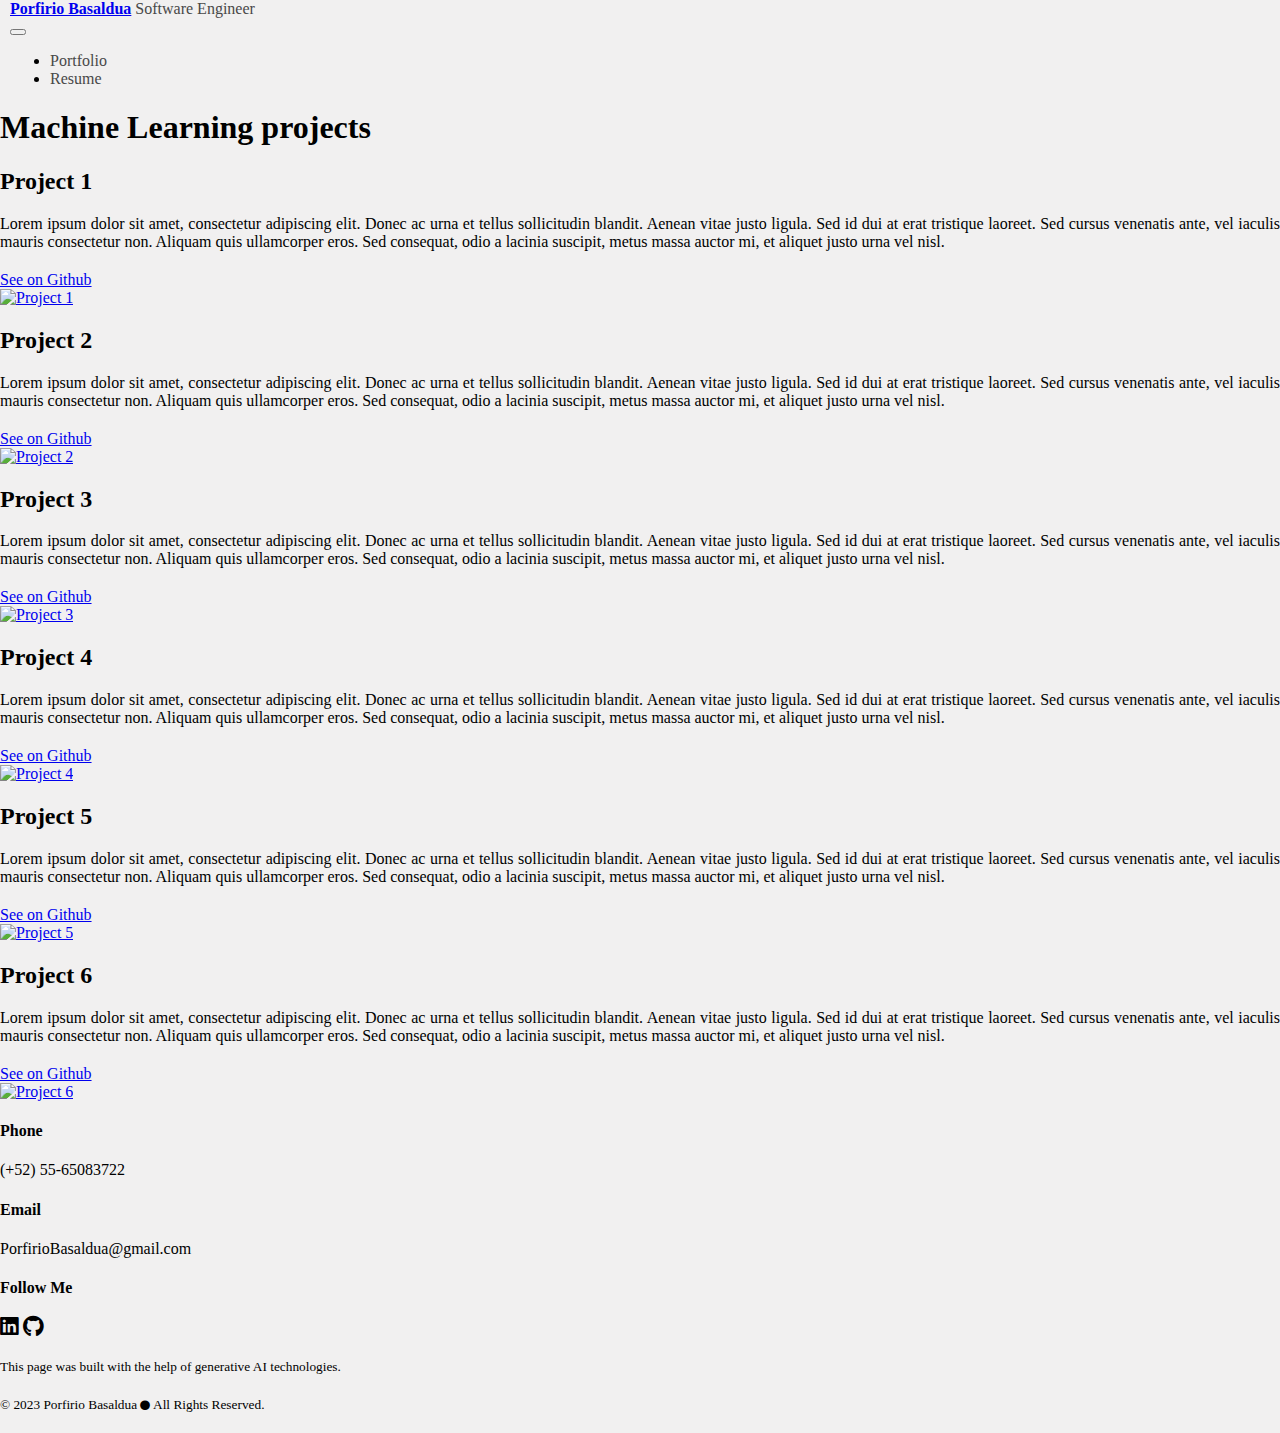
==== portfolio.html @ 21e63aad "Re-style the portfolio section" ====
<!DOCTYPE html>
<html lang="en">

<head>
    <meta charset="UTF-8">
    <title>My Page</title>
    <meta name="description" content="An overview of my professional profile!">
    <meta name="keywords"
        content="Python, Deep Learning, Artificial Inelligence, Machine Learning, Software engineering">
    <meta name="author" content="Porfirio Basaldua">
    <meta name="viewport" content="width=device-width, initial-scale=1.0">

    <!-- Bootstrap CSS -->
    <link href="https://cdn.jsdelivr.net/npm/bootstrap@5.0.2/dist/css/bootstrap.min.css" rel="stylesheet"
        integrity="sha384-EVSTQN3/azprG1Anm3QDgpJLIm9Nao0Yz1ztcQTwFspd3yD65VohhpuuCOmLASjC" crossorigin="anonymous">

    <!-- Custom CSS -->
    <link rel="stylesheet" href="style.css">

    <!-- SEO optimization -->
    <link rel="canonical" href="https://www.example.com/my-page">

    <!-- Font Awesome Icons -->
    <link rel="stylesheet" href="https://cdnjs.cloudflare.com/ajax/libs/font-awesome/5.15.3/css/all.min.css"
        crossorigin="anonymous" referrerpolicy="no-referrer" />

</head>

<body>
    <div class="container-fluid d-flex flex-column align-items-start justify-content-center">
        <!-- Menu bar -->
        <nav class="navbar navbar-expand-md navbar-light w-100 my-4">
            <div class="justify-content-start">
                <a class="navbar-brand font-weight-bold mr-1" href="index.html">Porfirio Basaldua</a>
                <span class="navbar-text d-none d-md-inline">Software Engineer</span>
            </div>
            <button class="navbar-toggler" type="button" data-bs-toggle="collapse" data-bs-target="#navbarNav"
                aria-controls="navbarNav" aria-expanded="false" aria-label="Toggle navigation">
                <span class="navbar-toggler-icon"></span>
            </button>
            <div class="collapse navbar-collapse text-center justify-content-end" id="navbarNav">
                <ul class="navbar-nav">
                    <li class="nav-item">
                        <a class="nav-link" href="portfolio.html">Portfolio</a>
                    </li>
                    <li class="nav-item">
                        <a class="nav-link" href="resume.html">Resume</a>
                    </li>
                    <!-- <li class="nav-item">
                        <a class="nav-link" href="#">Contact</a>
                    </li> -->
                </ul>
            </div>
        </nav>
        <!-- Content -->
        <div class="container-fluid">
            <div class="row justify-content-end my-4">
                <div class="col-md-10">
                    <h1>Machine Learning projects</h1>
                </div>
            </div>
            <div class="row justify-content-end my-4">
                <div class="col-md-4">
                    <h2>Project 1</h2>
                    <p style="text-align: justify;">Lorem ipsum dolor sit amet, consectetur adipiscing elit. Donec ac
                        urna
                        et tellus sollicitudin
                        blandit. Aenean vitae justo ligula. Sed id dui at erat tristique laoreet. Sed cursus venenatis
                        ante,
                        vel iaculis mauris consectetur non. Aliquam quis ullamcorper eros. Sed consequat, odio a lacinia
                        suscipit, metus massa auctor mi, et aliquet justo urna vel nisl.</p>
                    <a href="https://github.com/project1" target="_blank">See on Github</a>
                </div>
                <div class="col-md-6 mt-2">
                    <a href="https://project1.com" target="_blank"><img class="img-fluid"
                            src="https://via.placeholder.com/400x250" alt="Project 1"></a>
                </div>
            </div>
            <div class="row justify-content-end my-4">
                <div class="col-md-4">
                    <h2>Project 2</h2>
                    <p style="text-align: justify;">Lorem ipsum dolor sit amet, consectetur adipiscing elit. Donec ac
                        urna
                        et tellus sollicitudin
                        blandit. Aenean vitae justo ligula. Sed id dui at erat tristique laoreet. Sed cursus venenatis
                        ante,
                        vel iaculis mauris consectetur non. Aliquam quis ullamcorper eros. Sed consequat, odio a lacinia
                        suscipit, metus massa auctor mi, et aliquet justo urna vel nisl.</p>
                    <a href="https://github.com/project2" target="_blank">See on Github</a>
                </div>
                <div class="col-md-6 mt-2">
                    <a href="https://project2.com" target="_blank"><img class="img-fluid"
                            src="https://via.placeholder.com/400x250" alt="Project 2"></a>
                </div>
            </div>
            <div class="row justify-content-end my-4">
                <div class="col-md-4">
                    <h2>Project 3</h2>
                    <p style="text-align: justify;">Lorem ipsum dolor sit amet, consectetur adipiscing elit. Donec ac
                        urna
                        et tellus sollicitudin
                        blandit. Aenean vitae justo ligula. Sed id dui at erat tristique laoreet. Sed cursus venenatis
                        ante,
                        vel iaculis mauris consectetur non. Aliquam quis ullamcorper eros. Sed consequat, odio a lacinia
                        suscipit, metus massa auctor mi, et aliquet justo urna vel nisl.</p>
                    <a href="https://github.com/project3" target="_blank">See on Github</a>
                </div>
                <div class="col-md-6 mt-2">
                    <a href="https://project3.com" target="_blank"><img class="img-fluid"
                            src="https://via.placeholder.com/400x250" alt="Project 3"></a>
                </div>
            </div>
            <div class="row justify-content-end my-4">
                <div class="col-md-4">
                    <h2>Project 4</h2>
                    <p style="text-align: justify;">Lorem ipsum dolor sit amet, consectetur adipiscing elit. Donec ac
                        urna
                        et tellus sollicitudin
                        blandit. Aenean vitae justo ligula. Sed id dui at erat tristique laoreet. Sed cursus venenatis
                        ante,
                        vel iaculis mauris consectetur non. Aliquam quis ullamcorper eros. Sed consequat, odio a lacinia
                        suscipit, metus massa auctor mi, et aliquet justo urna vel nisl.</p>
                    <a href="https://github.com/project4" target="_blank">See on Github</a>
                </div>
                <div class="col-md-6 mt-2">
                    <a href="https://project4.com" target="_blank"><img class="img-fluid"
                            src="https://via.placeholder.com/400x250" alt="Project 4"></a>
                </div>
            </div>
            <div class="row justify-content-end my-4">
                <div class="col-md-4">
                    <h2>Project 5</h2>
                    <p style="text-align: justify;">Lorem ipsum dolor sit amet, consectetur adipiscing elit. Donec ac
                        urna
                        et tellus sollicitudin
                        blandit. Aenean vitae justo ligula. Sed id dui at erat tristique laoreet. Sed cursus venenatis
                        ante,
                        vel iaculis mauris consectetur non. Aliquam quis ullamcorper eros. Sed consequat, odio a lacinia
                        suscipit, metus massa auctor mi, et aliquet justo urna vel nisl.</p>
                    <a href="https://github.com/project5" target="_blank">See on Github</a>
                </div>
                <div class="col-md-6 mt-2">
                    <a href="https://project5.com" target="_blank"><img class="img-fluid"
                            src="https://via.placeholder.com/400x250" alt="Project 5"></a>
                </div>
            </div>
            <div class="row justify-content-end my-4">
                <div class="col-md-4">
                    <h2>Project 6</h2>
                    <p style="text-align: justify;">Lorem ipsum dolor sit amet, consectetur adipiscing elit. Donec ac
                        urna
                        et tellus sollicitudin
                        blandit. Aenean vitae justo ligula. Sed id dui at erat tristique laoreet. Sed cursus venenatis
                        ante,
                        vel iaculis mauris consectetur non. Aliquam quis ullamcorper eros. Sed consequat, odio a lacinia
                        suscipit, metus massa auctor mi, et aliquet justo urna vel nisl.</p>
                    <a href="https://github.com/project6" target="_blank">See on Github</a>
                </div>
                <div class="col-md-6 mt-2">
                    <a href="https://project6.com" target="_blank"><img class="img-fluid"
                            src="https://via.placeholder.com/400x250" alt="Project 6"></a>
                </div>
            </div>
        </div>
        <!-- Footer -->
        <footer class="container mt-md-5 mt-4">
            <div class="row">
                <div class="col-md-3">
                    <h4>Phone</h4>
                    <p>(+52) 55-65083722</p>
                </div>
                <div class="col-md-3">
                    <h4>Email</h4>
                    <p>PorfirioBasaldua@gmail.com</p>
                </div>
                <div class="col-md-3">
                    <h4>Follow Me</h4>
                    <p><a href="https://www.linkedin.com/in/basporfirio" target="_blank"><i
                                class="fab fa-linkedin fa-lg" style="color: black;"></i></a>&nbsp;<a
                            href="https://github.com/mxPorf" target="_blank"><i class="fab fa-github fa-lg"
                                style="color: black;"></i></a></p>
                </div>
                <div class="col-md-3 text-justify">
                    <p class="mt-sm-4 mt-md-0"><small>This page was built with the help of generative AI
                            technologies.</small></p>
                    <p class="mt-sm-4 mt-md-2 mb-md-0"><small>&copy; 2023 Porfirio Basaldua <i
                                class="fas fa-circle fa-xs"></i>
                            All
                            Rights Reserved. </small></p>
                </div>
            </div>
        </footer>
    </div>

    <!-- jQuery and Bootstrap JS -->
    <script src="https://code.jquery.com/jquery-3.6.0.min.js"></script>

    <script src="https://cdn.jsdelivr.net/npm/@popperjs/core@2.9.2/dist/umd/popper.min.js"
        integrity="sha384-IQsoLXl5PILFhosVNubq5LC7Qb9DXgDA9i+tQ8Zj3iwWAwPtgFTxbJ8NT4GN1R8p"
        crossorigin="anonymous"></script>
    <script src="https://cdn.jsdelivr.net/npm/bootstrap@5.0.2/dist/js/bootstrap.min.js"
        integrity="sha384-cVKIPhGWiC2Al4u+LWgxfKTRIcfu0JTxR+EQDz/bgldoEyl4H0zUF0QKbrJ0EcQF"
        crossorigin="anonymous"></script>
</body>

</html>
---- style.css ----
/* Custom styles */

/* Set max-width to prevent horizontal scrolling */
html,
body {
  max-width: 100%;
  overflow-x: hidden;
}

/* Set margin and padding to zero for body */
body {
  margin: 0;
  padding: 0;
  background-color: #f1f0f0;
}

/* Set font color and text decoration for menu links */
.navbar-light .navbar-nav .nav-link {
  color: #484848;
  text-decoration: none;
}

/* Set underline effect on menu links on hover */
.navbar-light .navbar-nav .nav-link:hover {
  text-decoration: underline;
}

/* Set background color and font color for circular buttons */
.btn-lg {
  color: #ffffff;
  border: none;
  margin: 5px;
}

/* Set border radius for circular buttons */
.rounded-circle {
  border-radius: 50%;
}

/* Set background color and font color for active menu link */
.navbar-light .navbar-nav .nav-link.active {
  background-color: #f0f1f1;
  color: #484848;
}

/* Set active menu link on click */
.navbar-light .navbar-nav .nav-link:focus {
  background-color: #f0f1f1;
  color: #484848;
}

/* Set background color for navbar */
.navbar {
  background-color: none;
  padding: 0 10px;
}

/* Set font weight for navbar brand */
.navbar-brand {
  font-weight: bold;
}

/* Set font color for navbar subtitle */
.navbar-text {
  color: #484848;
}


/* Set background color and padding for content container */
/* .container-fluid {
  height: 100%;
  background-color: #f1f0f0;
  padding: 20px;
} */

/* Set max-width for content container */
/* .container-fluid>.row {
  max-width: 1200px;
  margin: auto;
} */


/* Set margin for paragraph */
p {
  margin-bottom: 20px;
}

/*Style the buttons in the homepage*/
.btn-round {
  border-radius: 50%;
  min-width: 120px;
  max-width: 120px;
  height: 120px;
  display: flex;
  justify-content: center;
  align-items: center;
  text-align: center;
  color: #484848;
}

.btn-portfolio {
  background-color: rgba(157, 182, 189, 1);
}

.btn-resume {
  background-color: rgba(157, 182, 189, .6);
}

.btn-contact {
  background-color: rgba(157, 182, 189, .4);
}

.btn-long {
  border-radius: 25px;
  border: 2px solid #999;
  padding: 10px 20px;
  text-align: center;
  color: #484848;
  transition: all .3s ease-in-out;
  width: 70%;
  /* set width to 60% */
}

.btn-long:active {
  color: #484848;
  background-color: #f1f0f0;
  border-color: #999;
}

.btn-round:active {
  color: #484848;
  background-color: #f1f0f0;
  border-color: #999;
}
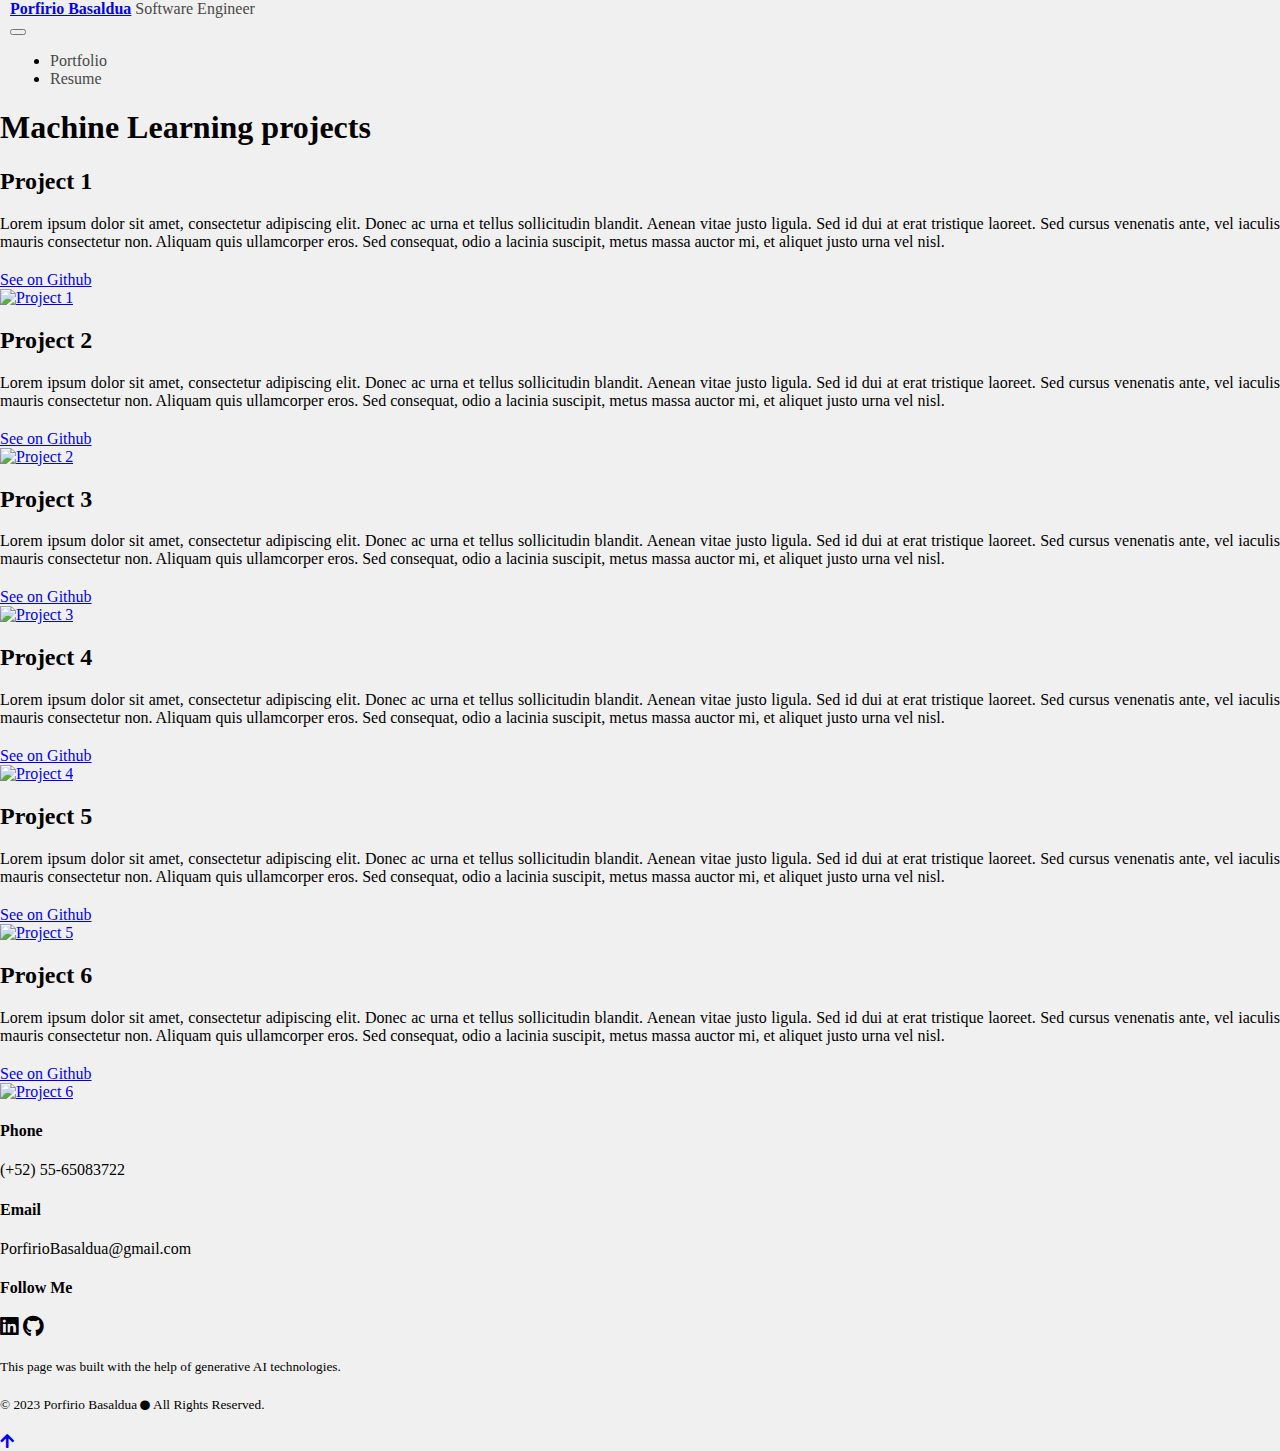
==== commit 98e25333: "Add a button to return to top of the portfolio" ====
--- a/portfolio.html
+++ b/portfolio.html
@@ -192,6 +192,36 @@
         </footer>
     </div>
 
+    <!-- Back-to-top button -->
+    <a href="#" class="back-to-top">
+        <i class="fas fa-arrow-up"></i>
+    </a>
+
+    <!-- JavaScript to show/hide button when scrolling -->
+    <script>
+        // Get the button element
+        var button = document.querySelector('.back-to-top');
+
+        // Function to check if user has scrolled past one screen height
+        function checkScroll() {
+            // Get current scroll position
+            var scrollPosition = window.pageYOffset || document.documentElement.scrollTop;
+
+            // If scrolled past one screen height, show button
+            if (scrollPosition > window.innerHeight) {
+                button.classList.add('show');
+            } else {
+                button.classList.remove('show');
+            }
+        }
+
+        // Add event listeners for scrolling and clicking the button
+        window.addEventListener('scroll', checkScroll);
+        button.addEventListener('click', function () {
+            window.scrollTo({ top: 0, behavior: 'smooth' });
+        });
+    </script>
+
     <!-- jQuery and Bootstrap JS -->
     <script src="https://code.jquery.com/jquery-3.6.0.min.js"></script>
 
--- a/style.css
+++ b/style.css
@@ -131,4 +131,23 @@
   color: #484848;
   background-color: #f1f0f0;
   border-color: #999;
+}
+
+back-to-top {
+  position: fixed;
+  bottom: 20px;
+  right: 20px;
+  background-color: rgba(157, 182, 189, .6);
+  color: #484848;
+  font-size: 24px;
+  padding: 16px 20px;
+  border-radius: 50%;
+  opacity: 0;
+  transition: opacity .3s ease-in-out;
+  z-index: 999;
+}
+
+/* Show button when scrolled more than one screen height */
+.back-to-top.show {
+  opacity: 1;
 }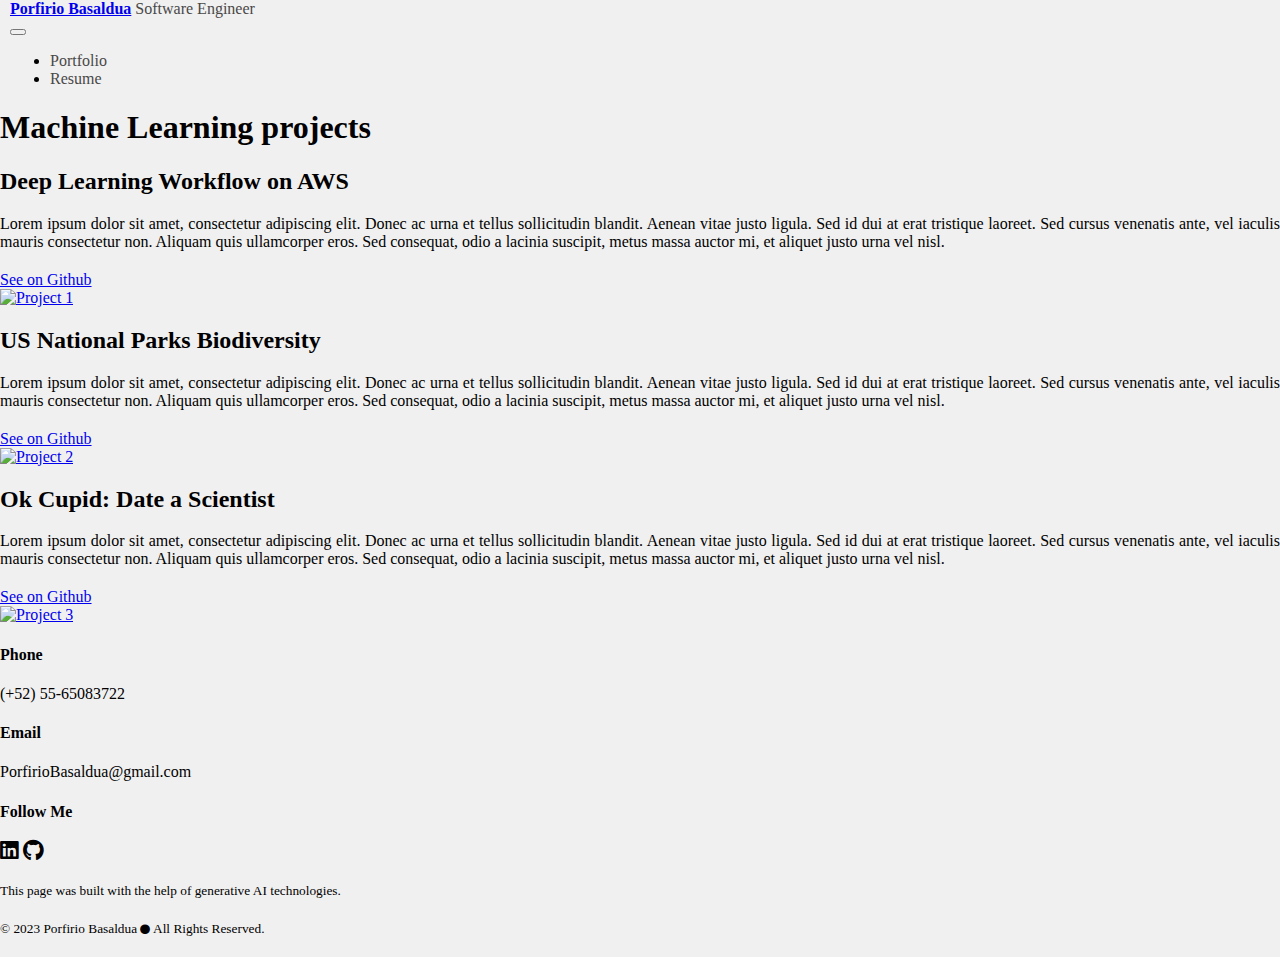
==== commit 2ad19ddb: "Reduce the number of displayed projects" ====
--- a/portfolio.html
+++ b/portfolio.html
@@ -61,7 +61,7 @@
             </div>
             <div class="row justify-content-end my-4">
                 <div class="col-md-4">
-                    <h2>Project 1</h2>
+                    <h2>Deep Learning Workflow on AWS</h2>
                     <p style="text-align: justify;">Lorem ipsum dolor sit amet, consectetur adipiscing elit. Donec ac
                         urna
                         et tellus sollicitudin
@@ -78,7 +78,7 @@
             </div>
             <div class="row justify-content-end my-4">
                 <div class="col-md-4">
-                    <h2>Project 2</h2>
+                    <h2>US National Parks Biodiversity</h2>
                     <p style="text-align: justify;">Lorem ipsum dolor sit amet, consectetur adipiscing elit. Donec ac
                         urna
                         et tellus sollicitudin
@@ -95,7 +95,7 @@
             </div>
             <div class="row justify-content-end my-4">
                 <div class="col-md-4">
-                    <h2>Project 3</h2>
+                    <h2>Ok Cupid: Date a Scientist</h2>
                     <p style="text-align: justify;">Lorem ipsum dolor sit amet, consectetur adipiscing elit. Donec ac
                         urna
                         et tellus sollicitudin
@@ -108,57 +108,6 @@
                 <div class="col-md-6 mt-2">
                     <a href="https://project3.com" target="_blank"><img class="img-fluid"
                             src="https://via.placeholder.com/400x250" alt="Project 3"></a>
-                </div>
-            </div>
-            <div class="row justify-content-end my-4">
-                <div class="col-md-4">
-                    <h2>Project 4</h2>
-                    <p style="text-align: justify;">Lorem ipsum dolor sit amet, consectetur adipiscing elit. Donec ac
-                        urna
-                        et tellus sollicitudin
-                        blandit. Aenean vitae justo ligula. Sed id dui at erat tristique laoreet. Sed cursus venenatis
-                        ante,
-                        vel iaculis mauris consectetur non. Aliquam quis ullamcorper eros. Sed consequat, odio a lacinia
-                        suscipit, metus massa auctor mi, et aliquet justo urna vel nisl.</p>
-                    <a href="https://github.com/project4" target="_blank">See on Github</a>
-                </div>
-                <div class="col-md-6 mt-2">
-                    <a href="https://project4.com" target="_blank"><img class="img-fluid"
-                            src="https://via.placeholder.com/400x250" alt="Project 4"></a>
-                </div>
-            </div>
-            <div class="row justify-content-end my-4">
-                <div class="col-md-4">
-                    <h2>Project 5</h2>
-                    <p style="text-align: justify;">Lorem ipsum dolor sit amet, consectetur adipiscing elit. Donec ac
-                        urna
-                        et tellus sollicitudin
-                        blandit. Aenean vitae justo ligula. Sed id dui at erat tristique laoreet. Sed cursus venenatis
-                        ante,
-                        vel iaculis mauris consectetur non. Aliquam quis ullamcorper eros. Sed consequat, odio a lacinia
-                        suscipit, metus massa auctor mi, et aliquet justo urna vel nisl.</p>
-                    <a href="https://github.com/project5" target="_blank">See on Github</a>
-                </div>
-                <div class="col-md-6 mt-2">
-                    <a href="https://project5.com" target="_blank"><img class="img-fluid"
-                            src="https://via.placeholder.com/400x250" alt="Project 5"></a>
-                </div>
-            </div>
-            <div class="row justify-content-end my-4">
-                <div class="col-md-4">
-                    <h2>Project 6</h2>
-                    <p style="text-align: justify;">Lorem ipsum dolor sit amet, consectetur adipiscing elit. Donec ac
-                        urna
-                        et tellus sollicitudin
-                        blandit. Aenean vitae justo ligula. Sed id dui at erat tristique laoreet. Sed cursus venenatis
-                        ante,
-                        vel iaculis mauris consectetur non. Aliquam quis ullamcorper eros. Sed consequat, odio a lacinia
-                        suscipit, metus massa auctor mi, et aliquet justo urna vel nisl.</p>
-                    <a href="https://github.com/project6" target="_blank">See on Github</a>
-                </div>
-                <div class="col-md-6 mt-2">
-                    <a href="https://project6.com" target="_blank"><img class="img-fluid"
-                            src="https://via.placeholder.com/400x250" alt="Project 6"></a>
                 </div>
             </div>
         </div>
@@ -191,37 +140,6 @@
             </div>
         </footer>
     </div>
-
-    <!-- Back-to-top button -->
-    <a href="#" class="back-to-top">
-        <i class="fas fa-arrow-up"></i>
-    </a>
-
-    <!-- JavaScript to show/hide button when scrolling -->
-    <script>
-        // Get the button element
-        var button = document.querySelector('.back-to-top');
-
-        // Function to check if user has scrolled past one screen height
-        function checkScroll() {
-            // Get current scroll position
-            var scrollPosition = window.pageYOffset || document.documentElement.scrollTop;
-
-            // If scrolled past one screen height, show button
-            if (scrollPosition > window.innerHeight) {
-                button.classList.add('show');
-            } else {
-                button.classList.remove('show');
-            }
-        }
-
-        // Add event listeners for scrolling and clicking the button
-        window.addEventListener('scroll', checkScroll);
-        button.addEventListener('click', function () {
-            window.scrollTo({ top: 0, behavior: 'smooth' });
-        });
-    </script>
-
     <!-- jQuery and Bootstrap JS -->
     <script src="https://code.jquery.com/jquery-3.6.0.min.js"></script>
 
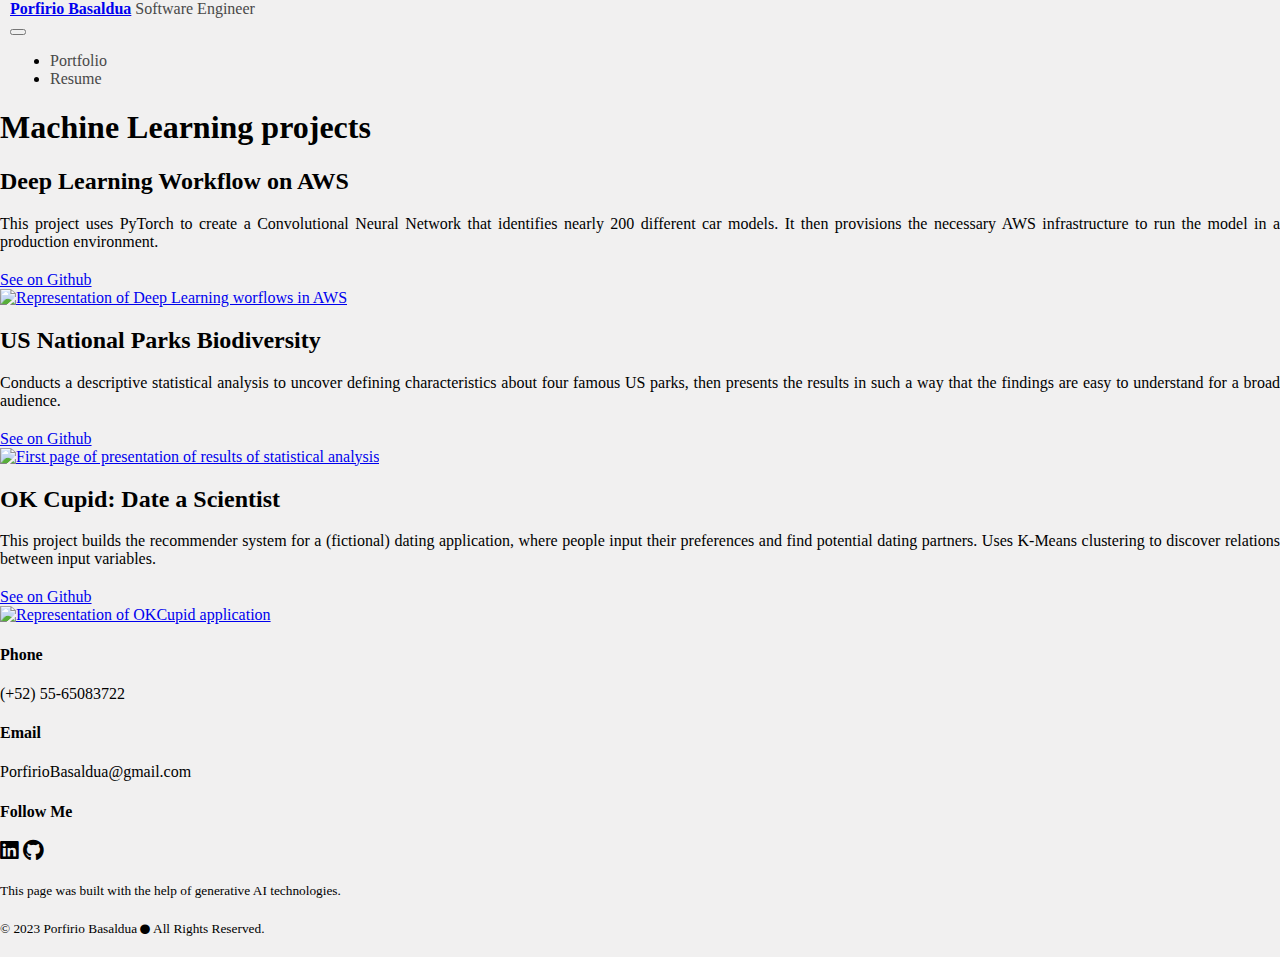
==== commit 6ef45eda: "Add descriptions for the machine learning projects" ====
--- a/portfolio.html
+++ b/portfolio.html
@@ -62,52 +62,34 @@
             <div class="row justify-content-end my-4">
                 <div class="col-md-4">
                     <h2>Deep Learning Workflow on AWS</h2>
-                    <p style="text-align: justify;">Lorem ipsum dolor sit amet, consectetur adipiscing elit. Donec ac
-                        urna
-                        et tellus sollicitudin
-                        blandit. Aenean vitae justo ligula. Sed id dui at erat tristique laoreet. Sed cursus venenatis
-                        ante,
-                        vel iaculis mauris consectetur non. Aliquam quis ullamcorper eros. Sed consequat, odio a lacinia
-                        suscipit, metus massa auctor mi, et aliquet justo urna vel nisl.</p>
-                    <a href="https://github.com/project1" target="_blank">See on Github</a>
+                    <p style="text-align: justify;">This project uses PyTorch to create a Convolutional Neural Network that identifies nearly 200 different car models. It then provisions the necessary AWS infrastructure to run the model in a production environment.</p>
+                    <a href="https://github.com/mxPorf/deepLearning-SageMaker" target="_blank">See on Github</a>
                 </div>
                 <div class="col-md-6 mt-2">
-                    <a href="https://project1.com" target="_blank"><img class="img-fluid"
-                            src="https://via.placeholder.com/400x250" alt="Project 1"></a>
+                    <a href="https://github.com/mxPorf/deepLearning-SageMaker" target="_blank"><img class="img-fluid"
+                            src="https://via.placeholder.com/400x250" alt="Representation of Deep Learning worflows in AWS"></a>
                 </div>
             </div>
             <div class="row justify-content-end my-4">
                 <div class="col-md-4">
                     <h2>US National Parks Biodiversity</h2>
-                    <p style="text-align: justify;">Lorem ipsum dolor sit amet, consectetur adipiscing elit. Donec ac
-                        urna
-                        et tellus sollicitudin
-                        blandit. Aenean vitae justo ligula. Sed id dui at erat tristique laoreet. Sed cursus venenatis
-                        ante,
-                        vel iaculis mauris consectetur non. Aliquam quis ullamcorper eros. Sed consequat, odio a lacinia
-                        suscipit, metus massa auctor mi, et aliquet justo urna vel nisl.</p>
-                    <a href="https://github.com/project2" target="_blank">See on Github</a>
+                    <p style="text-align: justify;">Conducts a descriptive statistical analysis to uncover defining characteristics about four famous US parks, then presents the results in such a way that the findings are easy to understand for a broad audience.</p>
+                    <a href="https://github.com/mxPorf/machine-learning-specialist-portfolio/tree/main/Biodiversity%20in%20US%20National%20Parks" target="_blank">See on Github</a>
                 </div>
                 <div class="col-md-6 mt-2">
-                    <a href="https://project2.com" target="_blank"><img class="img-fluid"
-                            src="https://via.placeholder.com/400x250" alt="Project 2"></a>
+                    <a href="https://github.com/mxPorf/machine-learning-specialist-portfolio/tree/main/Biodiversity%20in%20US%20National%20Parks" target="_blank"><img class="img-fluid"
+                            src="https://via.placeholder.com/400x250" alt="First page of presentation of results of statistical analysis"></a>
                 </div>
             </div>
             <div class="row justify-content-end my-4">
                 <div class="col-md-4">
-                    <h2>Ok Cupid: Date a Scientist</h2>
-                    <p style="text-align: justify;">Lorem ipsum dolor sit amet, consectetur adipiscing elit. Donec ac
-                        urna
-                        et tellus sollicitudin
-                        blandit. Aenean vitae justo ligula. Sed id dui at erat tristique laoreet. Sed cursus venenatis
-                        ante,
-                        vel iaculis mauris consectetur non. Aliquam quis ullamcorper eros. Sed consequat, odio a lacinia
-                        suscipit, metus massa auctor mi, et aliquet justo urna vel nisl.</p>
-                    <a href="https://github.com/project3" target="_blank">See on Github</a>
+                    <h2>OK Cupid: Date a Scientist</h2>
+                    <p style="text-align: justify;">This project builds the recommender system for a (fictional) dating application, where people input their preferences and find potential dating partners. Uses K-Means clustering to discover relations between input variables.</p>
+                    <a href="https://github.com/mxPorf/machine-learning-specialist-portfolio/tree/main/OKCupid-Date-A-Scientist" target="_blank">See on Github</a>
                 </div>
                 <div class="col-md-6 mt-2">
-                    <a href="https://project3.com" target="_blank"><img class="img-fluid"
-                            src="https://via.placeholder.com/400x250" alt="Project 3"></a>
+                    <a href="https://github.com/mxPorf/machine-learning-specialist-portfolio/tree/main/OKCupid-Date-A-Scientist" target="_blank"><img class="img-fluid"
+                            src="https://via.placeholder.com/400x250" alt="Representation of OKCupid application"></a>
                 </div>
             </div>
         </div>
@@ -151,4 +133,4 @@
         crossorigin="anonymous"></script>
 </body>
 
-</html>+</html>
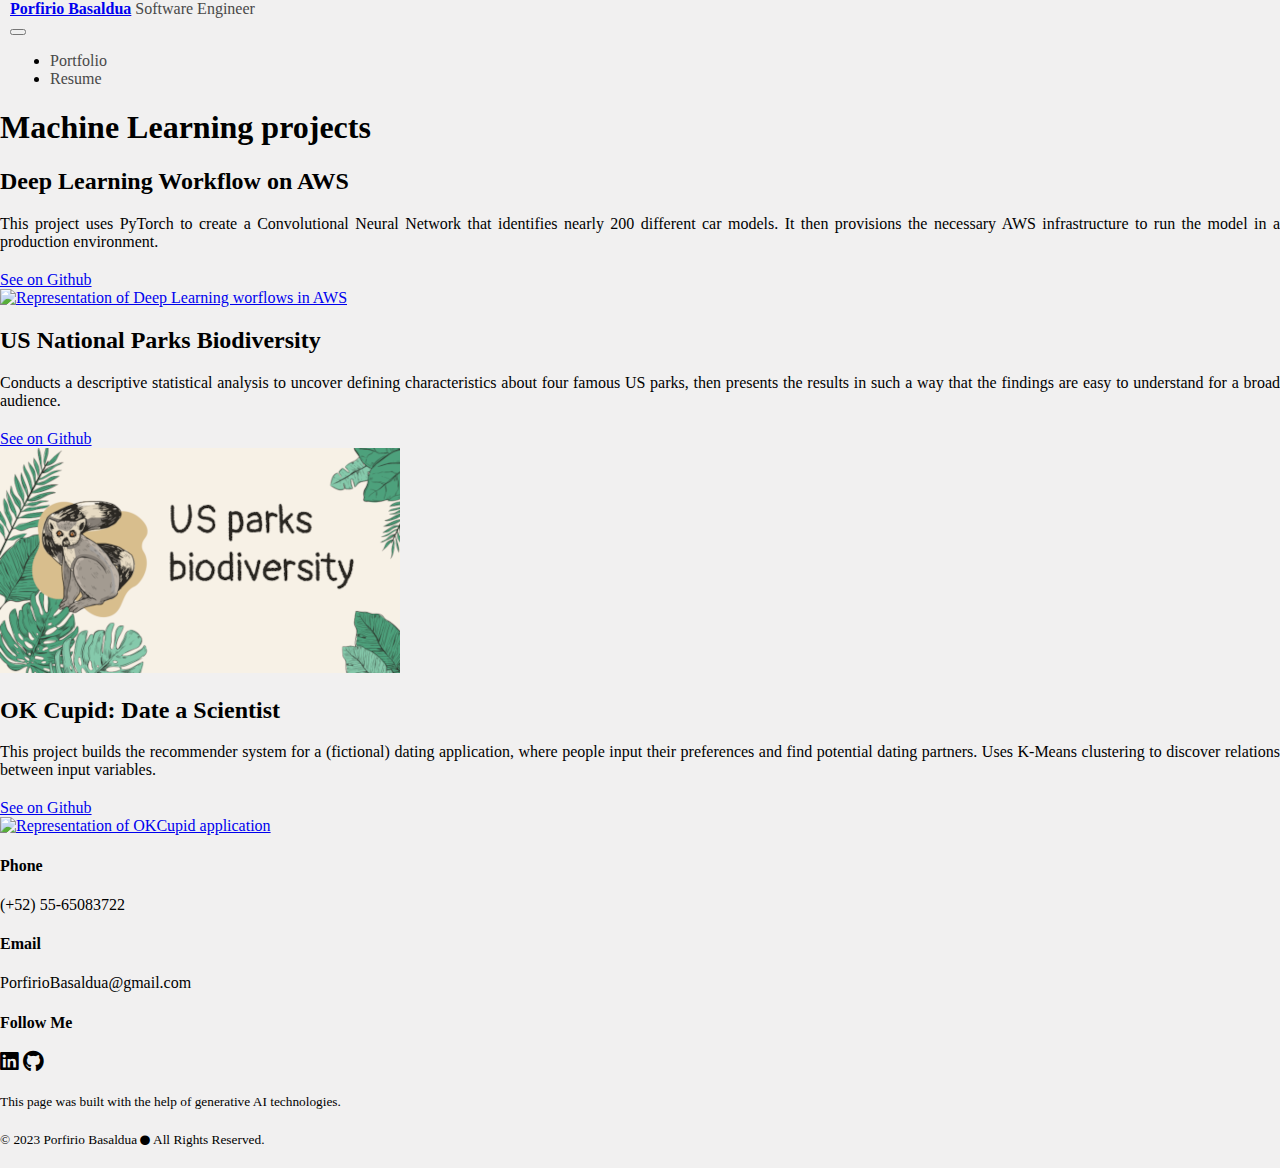
==== commit 6a7312fd: "Add cover for us bio project, change canon pages" ====
--- a/portfolio.html
+++ b/portfolio.html
@@ -3,7 +3,7 @@
 
 <head>
     <meta charset="UTF-8">
-    <title>My Page</title>
+    <title>Portfolio PB</title>
     <meta name="description" content="An overview of my professional profile!">
     <meta name="keywords"
         content="Python, Deep Learning, Artificial Inelligence, Machine Learning, Software engineering">
@@ -18,7 +18,7 @@
     <link rel="stylesheet" href="style.css">
 
     <!-- SEO optimization -->
-    <link rel="canonical" href="https://www.example.com/my-page">
+    <link rel="canonical" href="https://mxporf.github.io/portfolio.html">
 
     <!-- Font Awesome Icons -->
     <link rel="stylesheet" href="https://cdnjs.cloudflare.com/ajax/libs/font-awesome/5.15.3/css/all.min.css"
@@ -62,34 +62,45 @@
             <div class="row justify-content-end my-4">
                 <div class="col-md-4">
                     <h2>Deep Learning Workflow on AWS</h2>
-                    <p style="text-align: justify;">This project uses PyTorch to create a Convolutional Neural Network that identifies nearly 200 different car models. It then provisions the necessary AWS infrastructure to run the model in a production environment.</p>
+                    <p style="text-align: justify;">This project uses PyTorch to create a Convolutional Neural Network
+                        that identifies nearly 200 different car models. It then provisions the necessary AWS
+                        infrastructure to run the model in a production environment.</p>
                     <a href="https://github.com/mxPorf/deepLearning-SageMaker" target="_blank">See on Github</a>
                 </div>
                 <div class="col-md-6 mt-2">
                     <a href="https://github.com/mxPorf/deepLearning-SageMaker" target="_blank"><img class="img-fluid"
-                            src="https://via.placeholder.com/400x250" alt="Representation of Deep Learning worflows in AWS"></a>
+                            src="https://via.placeholder.com/400x250"
+                            alt="Representation of Deep Learning worflows in AWS"></a>
                 </div>
             </div>
             <div class="row justify-content-end my-4">
                 <div class="col-md-4">
                     <h2>US National Parks Biodiversity</h2>
-                    <p style="text-align: justify;">Conducts a descriptive statistical analysis to uncover defining characteristics about four famous US parks, then presents the results in such a way that the findings are easy to understand for a broad audience.</p>
-                    <a href="https://github.com/mxPorf/machine-learning-specialist-portfolio/tree/main/Biodiversity%20in%20US%20National%20Parks" target="_blank">See on Github</a>
+                    <p style="text-align: justify;">Conducts a descriptive statistical analysis to uncover defining
+                        characteristics about four famous US parks, then presents the results in such a way that the
+                        findings are easy to understand for a broad audience.</p>
+                    <a href="https://github.com/mxPorf/machine-learning-specialist-portfolio/tree/main/Biodiversity%20in%20US%20National%20Parks"
+                        target="_blank">See on Github</a>
                 </div>
                 <div class="col-md-6 mt-2">
-                    <a href="https://github.com/mxPorf/machine-learning-specialist-portfolio/tree/main/Biodiversity%20in%20US%20National%20Parks" target="_blank"><img class="img-fluid"
-                            src="https://via.placeholder.com/400x250" alt="First page of presentation of results of statistical analysis"></a>
+                    <a href="https://github.com/mxPorf/machine-learning-specialist-portfolio/tree/main/Biodiversity%20in%20US%20National%20Parks"
+                        target="_blank"><img class="img-fluid" src="static/img/us_bio_cover.png"
+                            alt="First page of presentation of results of statistical analysis"></a>
                 </div>
             </div>
             <div class="row justify-content-end my-4">
                 <div class="col-md-4">
                     <h2>OK Cupid: Date a Scientist</h2>
-                    <p style="text-align: justify;">This project builds the recommender system for a (fictional) dating application, where people input their preferences and find potential dating partners. Uses K-Means clustering to discover relations between input variables.</p>
-                    <a href="https://github.com/mxPorf/machine-learning-specialist-portfolio/tree/main/OKCupid-Date-A-Scientist" target="_blank">See on Github</a>
+                    <p style="text-align: justify;">This project builds the recommender system for a (fictional) dating
+                        application, where people input their preferences and find potential dating partners. Uses
+                        K-Means clustering to discover relations between input variables.</p>
+                    <a href="https://github.com/mxPorf/machine-learning-specialist-portfolio/tree/main/OKCupid-Date-A-Scientist"
+                        target="_blank">See on Github</a>
                 </div>
                 <div class="col-md-6 mt-2">
-                    <a href="https://github.com/mxPorf/machine-learning-specialist-portfolio/tree/main/OKCupid-Date-A-Scientist" target="_blank"><img class="img-fluid"
-                            src="https://via.placeholder.com/400x250" alt="Representation of OKCupid application"></a>
+                    <a href="https://github.com/mxPorf/machine-learning-specialist-portfolio/tree/main/OKCupid-Date-A-Scientist"
+                        target="_blank"><img class="img-fluid" src="https://via.placeholder.com/400x250"
+                            alt="Representation of OKCupid application"></a>
                 </div>
             </div>
         </div>
@@ -133,4 +144,4 @@
         crossorigin="anonymous"></script>
 </body>
 
-</html>
+</html>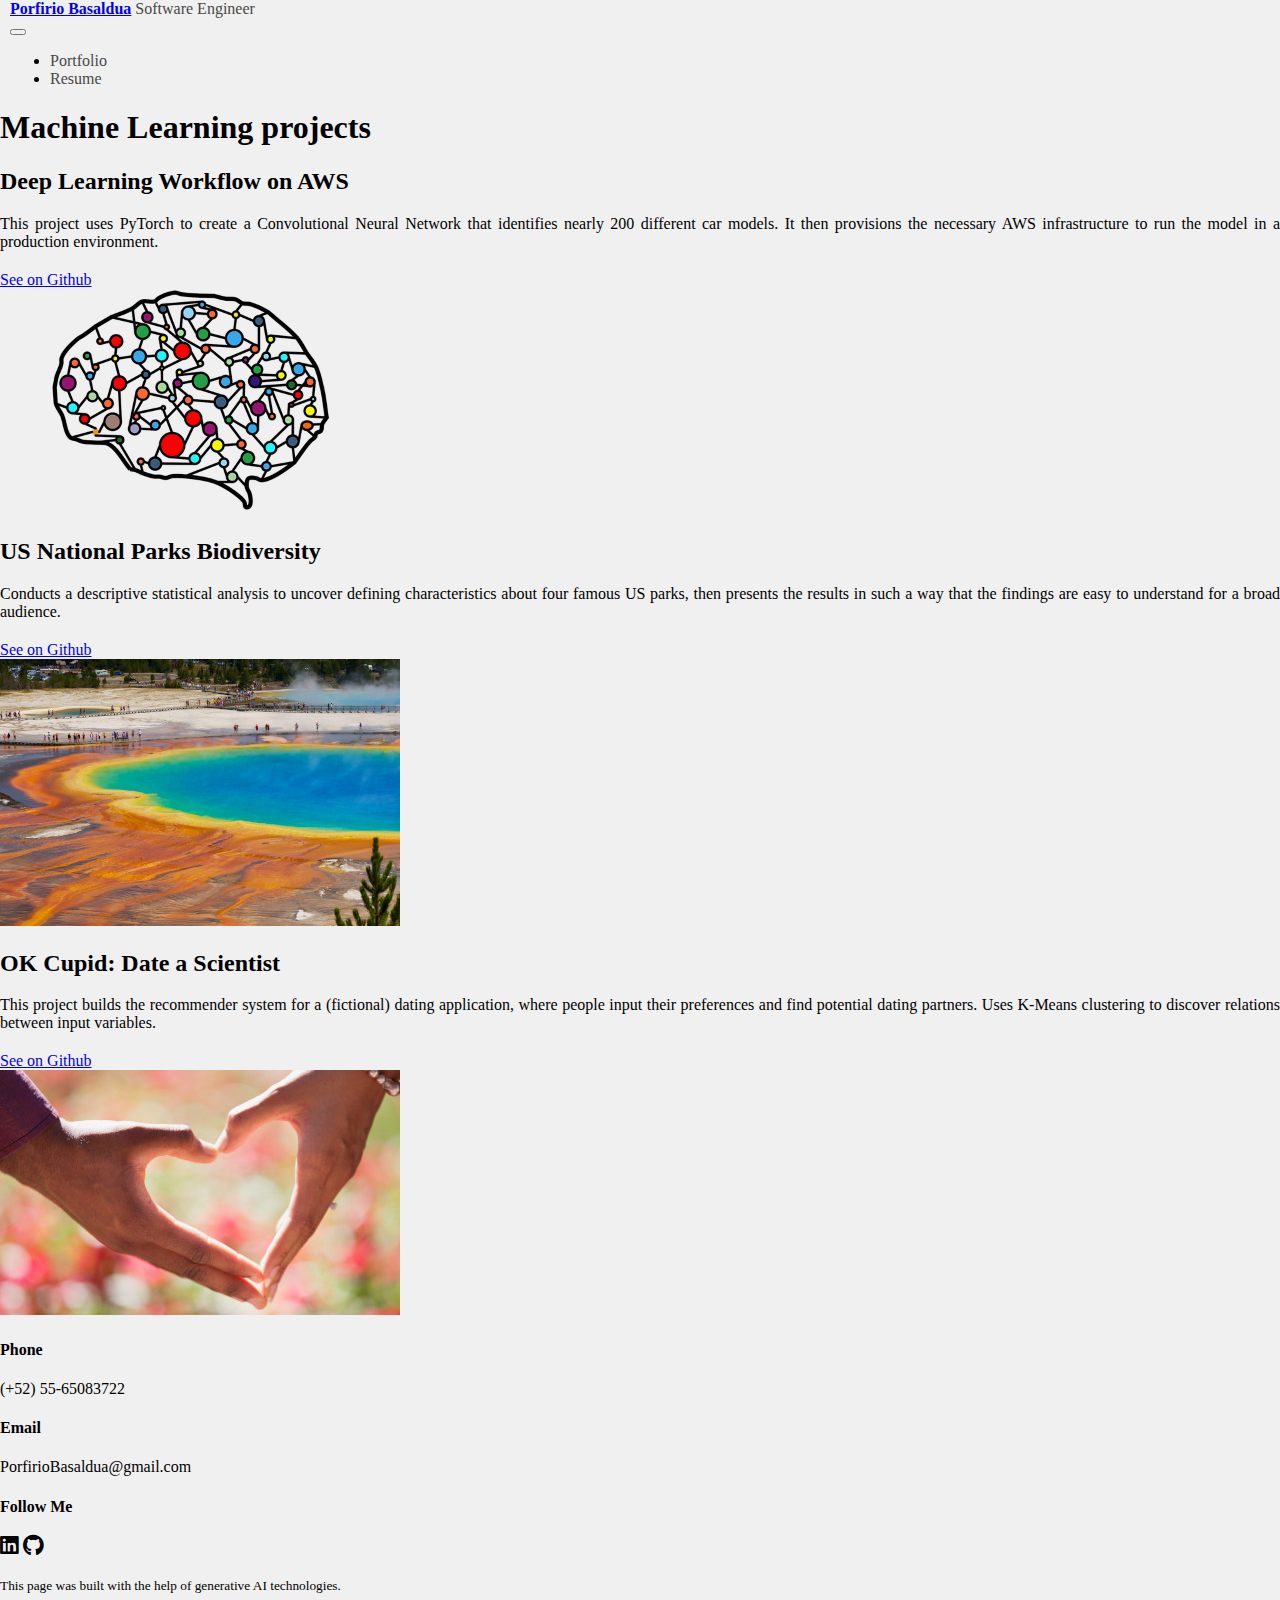
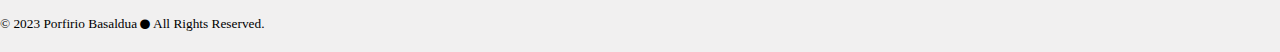
==== commit 92ef0321: "Add cover images for the project descriptions" ====
--- a/portfolio.html
+++ b/portfolio.html
@@ -68,8 +68,9 @@
                     <a href="https://github.com/mxPorf/deepLearning-SageMaker" target="_blank">See on Github</a>
                 </div>
                 <div class="col-md-6 mt-2">
-                    <a href="https://github.com/mxPorf/deepLearning-SageMaker" target="_blank"><img class="img-fluid"
-                            src="https://via.placeholder.com/400x250"
+                    <a href="https://github.com/mxPorf/deepLearning-SageMaker" target="_blank"><img
+                            alt="Neural network inside the brain" class="img-fluid"
+                            src="static/img/artificial-neural-network-resized.png"
                             alt="Representation of Deep Learning worflows in AWS"></a>
                 </div>
             </div>
@@ -84,7 +85,8 @@
                 </div>
                 <div class="col-md-6 mt-2">
                     <a href="https://github.com/mxPorf/machine-learning-specialist-portfolio/tree/main/Biodiversity%20in%20US%20National%20Parks"
-                        target="_blank"><img class="img-fluid" src="static/img/us_bio_cover.png"
+                        target="_blank"><img alt="Yelowstone prismatic springs." class="img-fluid"
+                            src="static/img/james-lee-yellowstone_prismatic_springs-unsplash_resized.jpg"
                             alt="First page of presentation of results of statistical analysis"></a>
                 </div>
             </div>
@@ -99,7 +101,8 @@
                 </div>
                 <div class="col-md-6 mt-2">
                     <a href="https://github.com/mxPorf/machine-learning-specialist-portfolio/tree/main/OKCupid-Date-A-Scientist"
-                        target="_blank"><img class="img-fluid" src="https://via.placeholder.com/400x250"
+                        target="_blank"><img alt="Lovers holding hands" class="img-fluid"
+                            src="static/img/pexels-jasmine-carter-love_resized.jpg"
                             alt="Representation of OKCupid application"></a>
                 </div>
             </div>
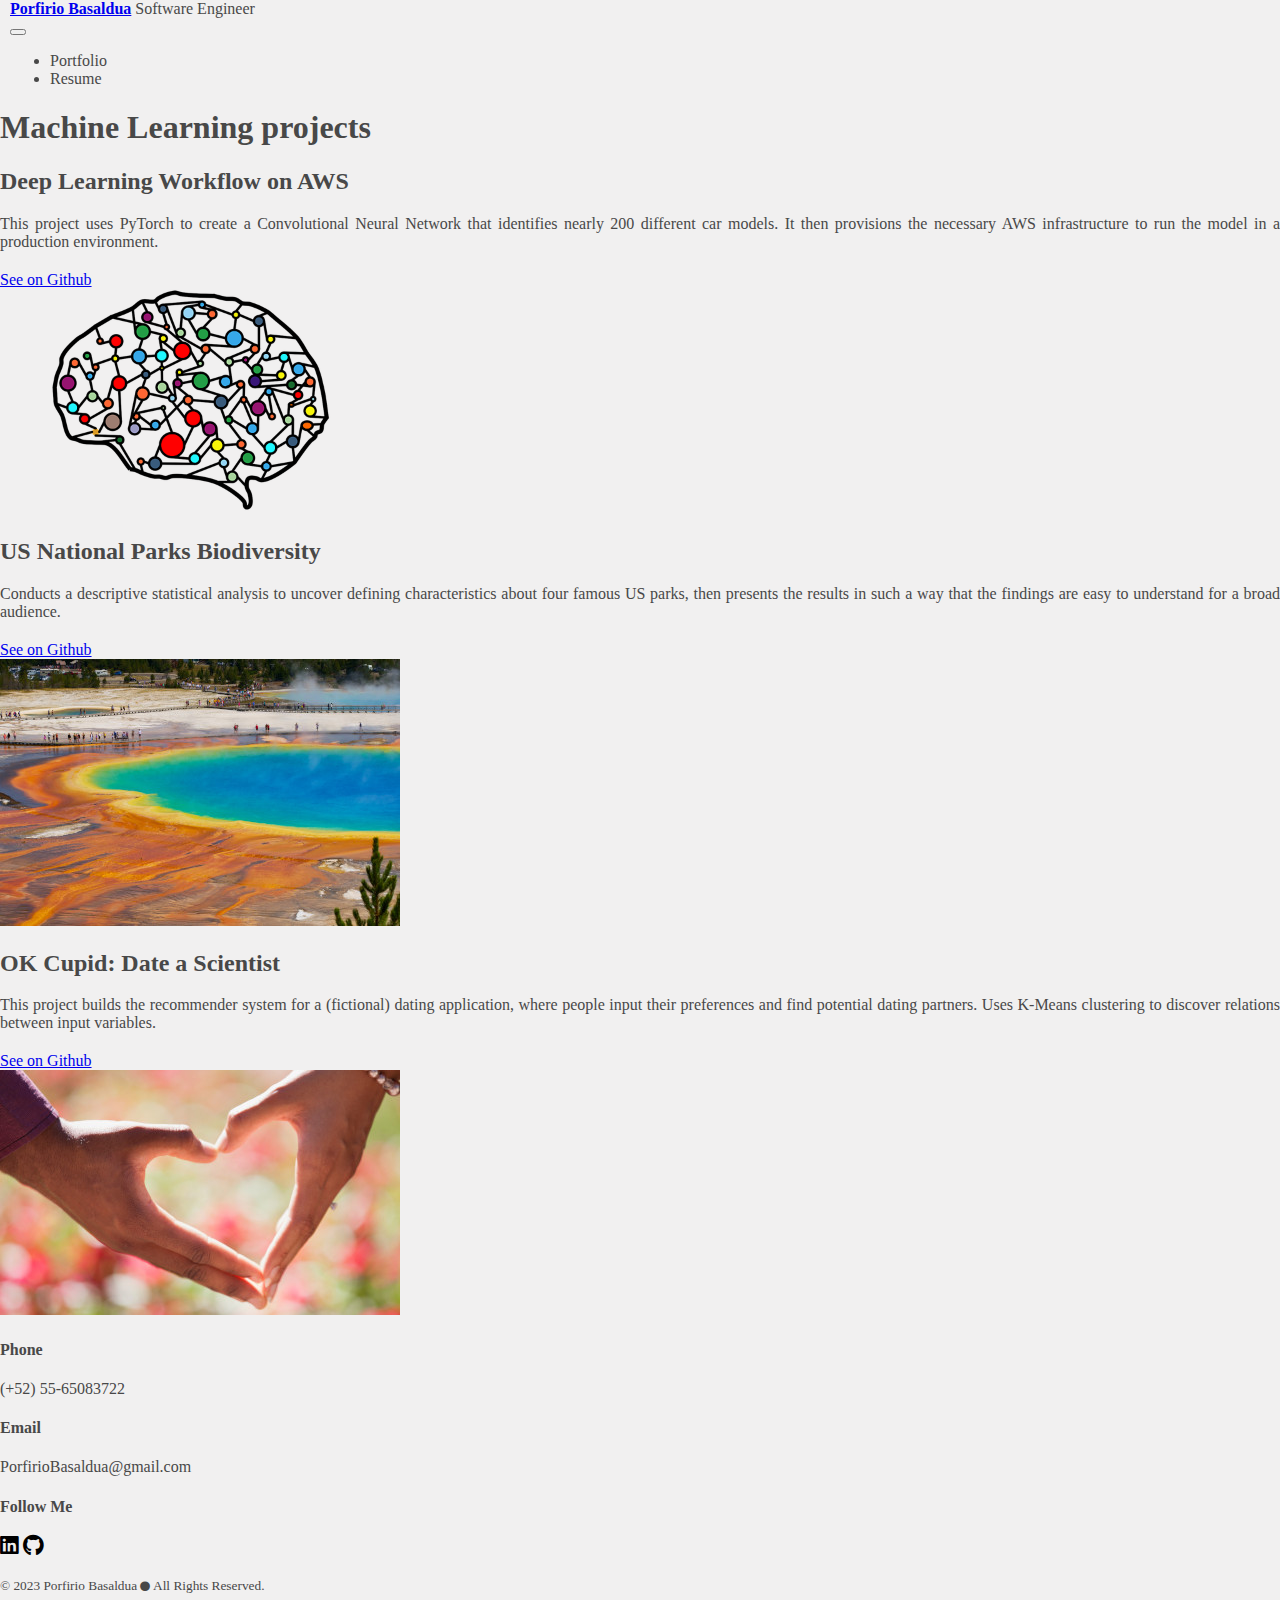
==== commit 70c9b3fc: "Update images alt text" ====
--- a/portfolio.html
+++ b/portfolio.html
@@ -23,9 +23,7 @@
     <!-- Font Awesome Icons -->
     <link rel="stylesheet" href="https://cdnjs.cloudflare.com/ajax/libs/font-awesome/5.15.3/css/all.min.css"
         crossorigin="anonymous" referrerpolicy="no-referrer" />
-
 </head>
-
 <body>
     <div class="container-fluid d-flex flex-column align-items-start justify-content-center">
         <!-- Menu bar -->
@@ -69,7 +67,7 @@
                 </div>
                 <div class="col-md-6 mt-2">
                     <a href="https://github.com/mxPorf/deepLearning-SageMaker" target="_blank"><img
-                            alt="Neural network inside the brain" class="img-fluid"
+                            alt="Project: Deep Neural Network with PyTorch, using AWS infrastructure" class="img-fluid"
                             src="static/img/artificial-neural-network-resized.png"
                             alt="Representation of Deep Learning worflows in AWS"></a>
                 </div>
@@ -85,7 +83,7 @@
                 </div>
                 <div class="col-md-6 mt-2">
                     <a href="https://github.com/mxPorf/machine-learning-specialist-portfolio/tree/main/Biodiversity%20in%20US%20National%20Parks"
-                        target="_blank"><img alt="Yelowstone prismatic springs." class="img-fluid"
+                        target="_blank"><img alt="Project: Statistical analysis, plotting and presentation of US parks data." class="img-fluid"
                             src="static/img/james-lee-yellowstone_prismatic_springs-unsplash_resized.jpg"
                             alt="First page of presentation of results of statistical analysis"></a>
                 </div>
@@ -101,7 +99,7 @@
                 </div>
                 <div class="col-md-6 mt-2">
                     <a href="https://github.com/mxPorf/machine-learning-specialist-portfolio/tree/main/OKCupid-Date-A-Scientist"
-                        target="_blank"><img alt="Lovers holding hands" class="img-fluid"
+                        target="_blank"><img alt="Project: Recommender system using K-Means clustering." class="img-fluid"
                             src="static/img/pexels-jasmine-carter-love_resized.jpg"
                             alt="Representation of OKCupid application"></a>
                 </div>
@@ -126,8 +124,6 @@
                                 style="color: black;"></i></a></p>
                 </div>
                 <div class="col-md-3 text-justify">
-                    <p class="mt-sm-4 mt-md-0"><small>This page was built with the help of generative AI
-                            technologies.</small></p>
                     <p class="mt-sm-4 mt-md-2 mb-md-0"><small>&copy; 2023 Porfirio Basaldua <i
                                 class="fas fa-circle fa-xs"></i>
                             All
@@ -147,4 +143,4 @@
         crossorigin="anonymous"></script>
 </body>
 
-</html>+</html>
--- a/style.css
+++ b/style.css
@@ -12,6 +12,7 @@
   margin: 0;
   padding: 0;
   background-color: #f1f0f0;
+  color: #484848;
 }
 
 /* Set font color and text decoration for menu links */
@@ -65,21 +66,6 @@
   color: #484848;
 }
 
-
-/* Set background color and padding for content container */
-/* .container-fluid {
-  height: 100%;
-  background-color: #f1f0f0;
-  padding: 20px;
-} */
-
-/* Set max-width for content container */
-/* .container-fluid>.row {
-  max-width: 1200px;
-  margin: auto;
-} */
-
-
 /* Set margin for paragraph */
 p {
   margin-bottom: 20px;
@@ -118,7 +104,6 @@
   color: #484848;
   transition: all .3s ease-in-out;
   width: 70%;
-  /* set width to 60% */
 }
 
 .btn-long:active {
@@ -133,21 +118,6 @@
   border-color: #999;
 }
 
-back-to-top {
-  position: fixed;
-  bottom: 20px;
-  right: 20px;
-  background-color: rgba(157, 182, 189, .6);
-  color: #484848;
-  font-size: 24px;
-  padding: 16px 20px;
-  border-radius: 50%;
-  opacity: 0;
-  transition: opacity .3s ease-in-out;
-  z-index: 999;
+p { 
+  text-align: justify;
 }
-
-/* Show button when scrolled more than one screen height */
-.back-to-top.show {
-  opacity: 1;
-}